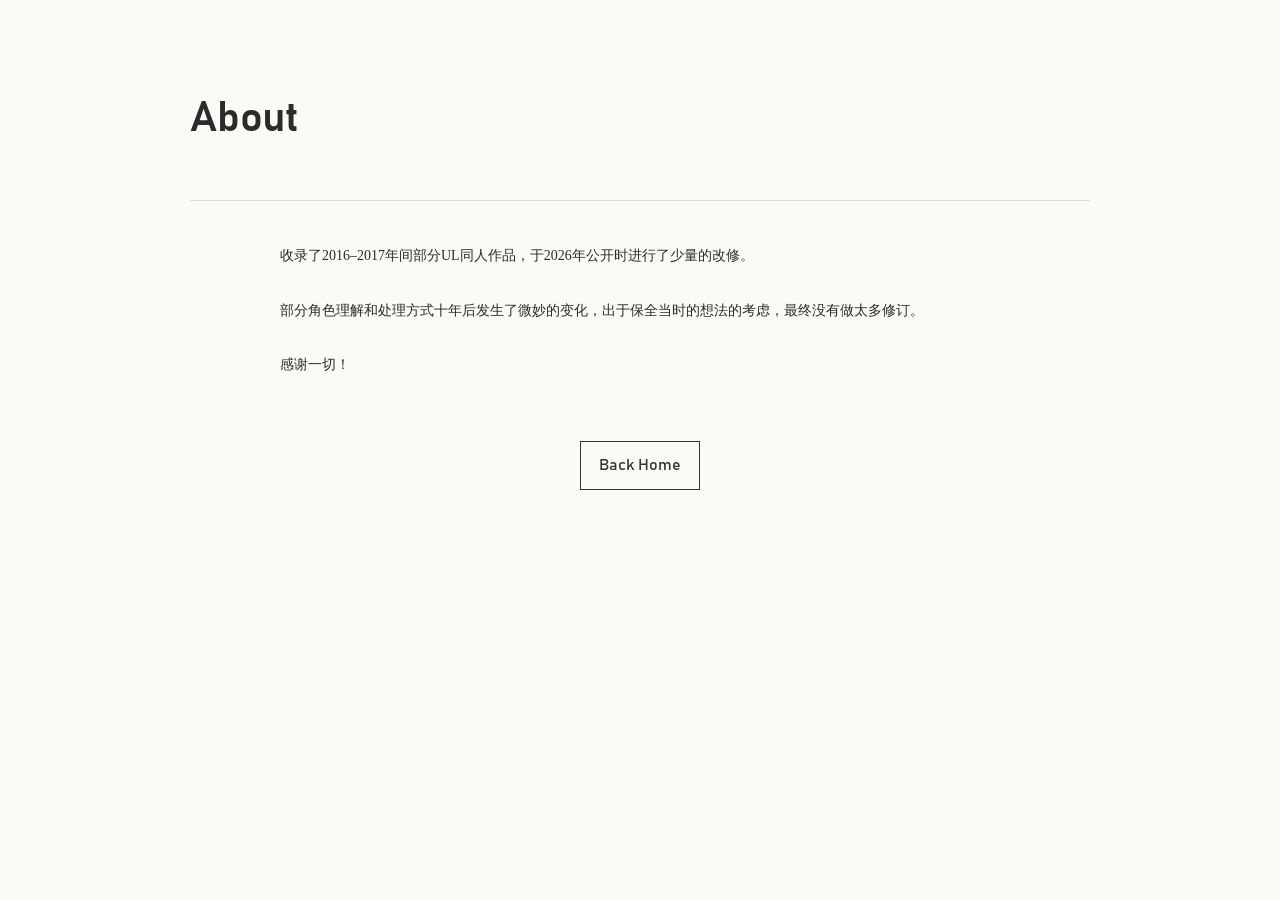
==== about.html @ ecd13183 "trial1" ====
<!DOCTYPE html>
<html lang="zh-CN">

<head>

    <meta charset="UTF-8">

    <meta name="viewport" content="width=device-width, initial-scale=1.0">

    <title>About | Pattern Perception</title>

    <link rel="stylesheet" href="style.css">

</head>

<body>

<main>

    <h1 class="english">About</h1>

    <hr>

    <div class="about-content">


        <p>
            收录了2016–2017年间部分UL同人作品，于2026年公开时进行了少量的改修。
        </p>
        
        <p>
            部分角色理解和处理方式十年后发生了微妙的变化，出于保全当时的想法的考虑，最终没有做太多修订。
        </p>

        <p> 


        </p>
        <p>
            感谢一切！
        </p>



    </div>

    <p style="margin-top:60px; text-align:center;">

        <a class="button" href="index.html">
            Back Home
        </a>

    </p>

</main>

</body>

</html>
---- style.css ----
/* ===========================
   字体
=========================== */

@font-face {
    font-family: "BodyCN";
    src: url("fonts/MinGuoBaoZhiZiTi-1.ttc");
}

@font-face {
    font-family: "TitleCN";
    src: url("fonts/ChillHuoSong_F_ConRegular.otf");
}

@font-face {
    font-family: "TitleEN";
    src: url("fonts/SpaceGrotesk.ttf");
}


@font-face {
    font-family: "English";
    src: url("fonts/bahnschrift.ttf");
}

/* ===========================
   基础
=========================== */

:root{
    --bg:#fafaf8;
    --text:#2b2b2b;
    --line:#dddddd;
}

*{
    box-sizing:border-box;
}

body{

    margin:0;

    background:var(--bg);

    color:var(--text);

    font-family:"BodyCN",serif;

    line-height:1.9;

}

main{

    width:min(900px,90%);

    margin:80px auto;

}

/* ===========================
   标题
=========================== */

h1,h2,h3{

    font-family:"TitleCN",serif;

    font-weight:600;

}

h1{

    font-size:42px;

    margin-bottom:0;

}

h2{

    font-size:55px;

}

/* 如果某个标题想用英文字体 */

.english{

    font-family:"English";

}

.english2{

    font-family:"TitleEN";

}

/* ===========================
   导航
=========================== */

nav{

    display:flex;

    justify-content:center;

    gap:60px;

    margin:60px 0;

}

nav a{

    font-family:"English";

    color:inherit;
    font-size:20px;

    text-decoration:none;

    transition:.2s;

}

nav a:hover{

    opacity:.6;

}

/* ===========================
   横线
=========================== */

hr{

    border:none;

    border-top:1px solid var(--line);

    margin:40px 0;

}

/* =====
subtitle
=========================== */
.subtitle{

    margin-top:8px;

    margin-bottom:50px;

    font-size:12px;

    color:#777;

    letter-spacing:0.02em;

    text-transform:none;

}

/* ===========================
   首页图片
=========================== */

.home-image{

    margin:50px 0;

    text-align:center;

}

.home-image img{

    width:1200px;

    height:280px;

    object-fit:cover;

}

/* ===========================
   按钮
=========================== */

.button{

    font-family:"English";

    display:inline-block;

    border:1px solid #333;

    padding:8px 18px;

    color:#333;

    text-decoration:none;

    transition:.2s;

}

.button:hover{

    background:#333;

    color:white;

}

/* ===========================
   分类
=========================== */

.group-grid{

    display:flex;

    justify-content:center;

    gap:60px;

    margin-top:60px;

}

.group-card{

    width:260px;

    display:block;

    color:inherit;

    text-decoration:none;

    border:1px solid #ddd;

    overflow:hidden;

    transition:.25s;

}

.group-card:hover{

    transform:translateY(-4px);

    box-shadow:0 8px 18px rgba(0,0,0,.08);

}

.group-card img{

    width:100%;

    height:120px;

    object-fit:cover;

    display:block;

    transition:.3s;

}

.group-card:hover img{

    transform:scale(1.03);

}

.group-title{

    font-family:"TitleCN";

    padding:16px;

    text-align:center;

    font-size:20px;

}

/* ===========================
   作品列表
=========================== */

.group-header{

    text-align:center;

    margin-bottom:45px;

}

.group-header h2{

    margin-bottom:18px;

}

.group-line{

    width:70px;

    height:1px;

    background:#bbb;

    margin:auto;

}

.work-list{

    list-style:none;

    padding:0;

    margin:auto;

    max-width:700px;

}

.work-list li{

    border-bottom:1px solid #ececec;

}

.work-link{

    display:block;

    color:inherit;

    text-decoration:none;

    padding:24px 0;

}

.work-item{

    border-bottom:1px solid #e6e6e6;

}

.work-description{

    margin-top:10px;

    color:#888;

    font-size:12px;

    line-height:1.8;

}

.work-list a:hover{

    background:#fafafa;

    padding-left:22px;

}

.work-number{

    font-family:"English";

    width:40px;

    color:#999;

    font-size:15px;

}

.work-title{

    font-size:18px;

}

/* ===========================
   Reader
=========================== */

#content{

    max-width:760px;

    margin:auto;
    font-family:"BodyCN", serif;

    font-size:14px;

    line-height:2.4;

}

#content img{

    max-width:100%;

}

.reader-nav{

    margin-top:60px;

    text-align:center;

}

.reader-nav button{

    font-family:"English";

    border:1px solid #999;

    background:none;

    padding:10px 22px;

    cursor:pointer;

    font-size:16px;

    transition:.2s;

}

.reader-nav button:hover{

    background:#eee;

}

/* ===========================
   About
=========================== */

.about-content{

    max-width:720px;

    margin:auto;

    font-family:"BodyCN", serif;

    font-size:14px;

    line-height:2.2;

}

.about-content p{

    margin-bottom:24px;

}

/* =========================================================
   页面副标题
========================================================= */

.page-description{

    margin-top:12px;

    margin-bottom:35px;

    color:#777;

    font-family:"BodyCN", serif;

    font-size:12px;

    line-height:1.8;

}

/* =========================================================
   Gallery
========================================================= */

.gallery-grid{

    display:grid;

    grid-template-columns:repeat(auto-fit,minmax(250px,1fr));

    gap:30px;

    margin-top:40px;

}

.gallery-item{

    display:block;

    overflow:hidden;

    border:1px solid #ddd;

}

.gallery-item img{

    width:100%;

    aspect-ratio:1/1;

    object-fit:cover;

    display:block;

    transition:.25s;

}

.gallery-item:hover img{

    transform:scale(1.03);

    opacity:.92;

}

.reader-title{

    font-family:"TitleCN", serif;

    font-size:34px;

    font-weight:400;

    text-align:center;

    margin-bottom:30px;
    

}
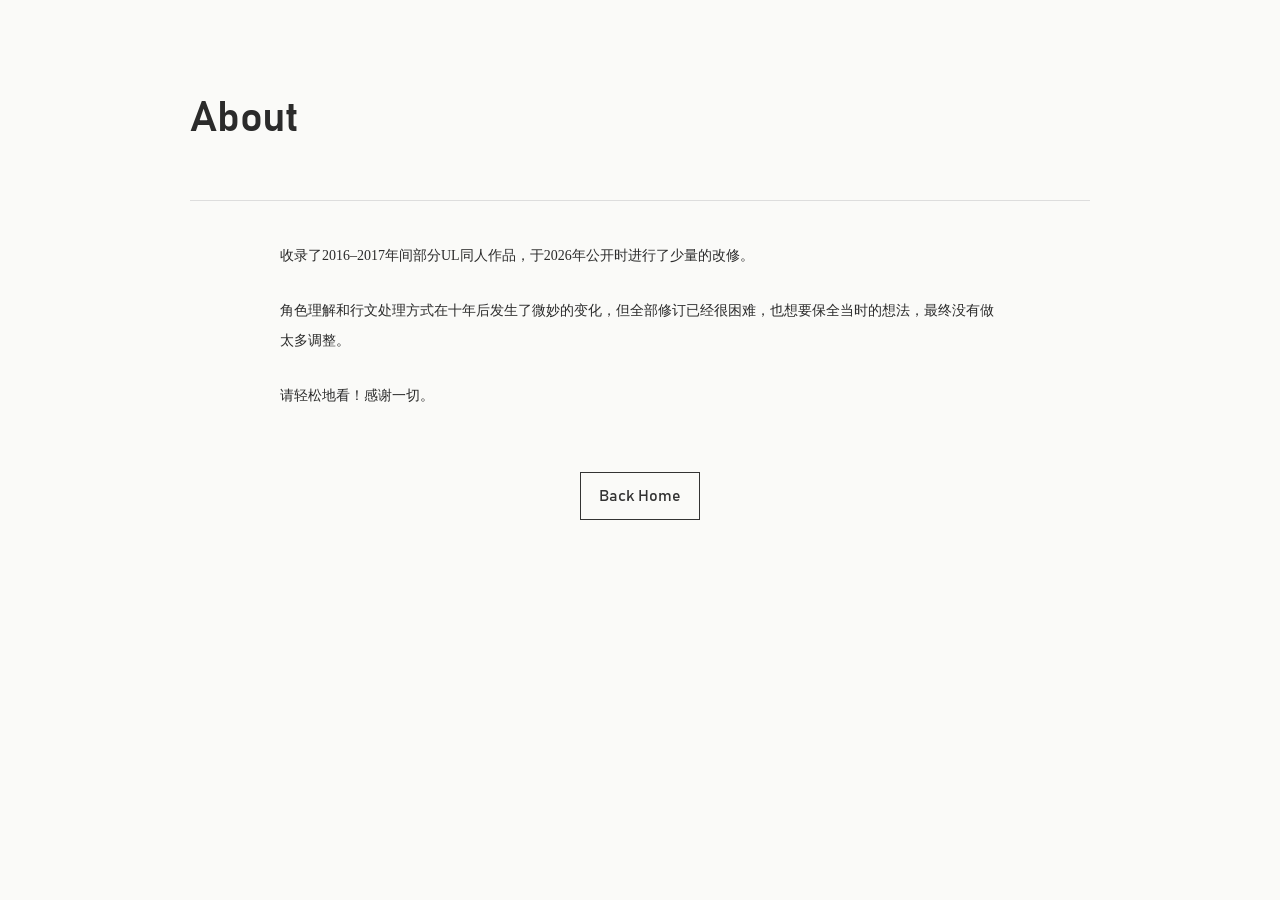
==== commit 1f8da2ca: "Update context" ====
--- a/about.html
+++ b/about.html
@@ -29,15 +29,14 @@
         </p>
         
         <p>
-            部分角色理解和处理方式十年后发生了微妙的变化，出于保全当时的想法的考虑，最终没有做太多修订。
+            角色理解和行文处理方式在十年后发生了微妙的变化，但全部修订已经很困难，也想要保全当时的想法，最终没有做太多调整。
         </p>
 
         <p> 
-
-
+            
         </p>
         <p>
-            感谢一切！
+            请轻松地看！感谢一切。
         </p>
 
 
--- a/style.css
+++ b/style.css
@@ -1,6 +1,6 @@
 /* ===========================
    字体
-=========================== */
+
 
 @font-face {
     font-family: "BodyCN";
@@ -10,6 +10,20 @@
 @font-face {
     font-family: "TitleCN";
     src: url("fonts/ChillHuoSong_F_ConRegular.otf");
+}
+=========================== */
+
+
+body{
+
+    font-family:
+        "Source Han Serif SC",
+        "Noto Serif CJK SC",
+        "Songti SC",
+        "STSong",
+        "SimSun",
+        serif;
+
 }
 
 @font-face {
@@ -546,9 +560,15 @@
 
 .reader-title{
 
-    font-family:"TitleCN", serif;
-
-    font-size:34px;
+    font-family:
+        "Source Han Serif SC",
+        "Noto Serif CJK SC",
+        "Songti SC",
+        "STSong",
+        "SimSun",
+        serif;
+
+    font-size:24px;
 
     font-weight:400;
 
